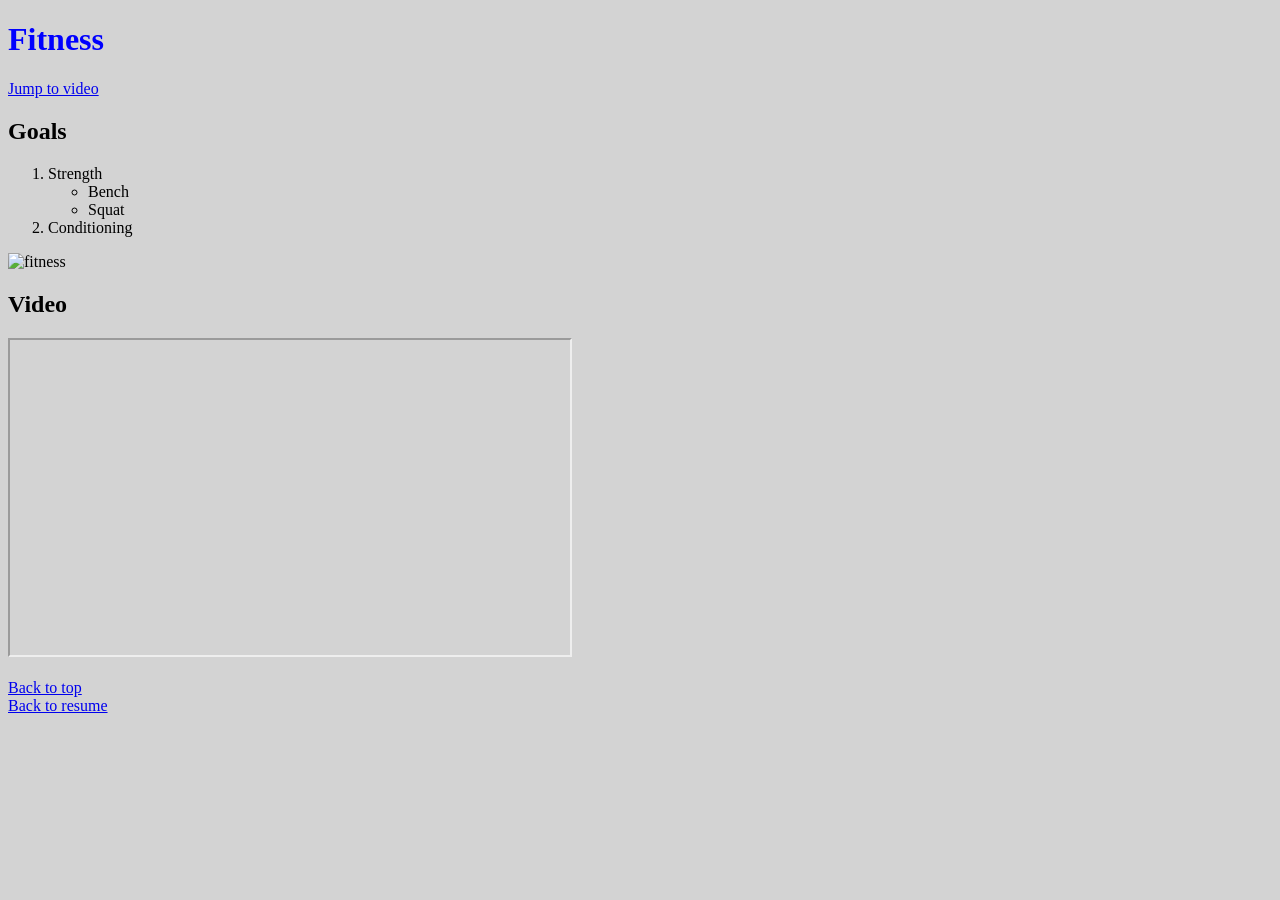
==== scratch.html @ 5bd2edaa "Add files via upload" ====
<!DOCTYPE html>
<html lang="en">
<head>
<meta charset="UTF-8">
<title>Fitness Page</title>
<link rel="stylesheet" href="scratch.css">
</head>
<body>
<h1 id="top">Fitness</h1>

<a href="#video">Jump to video</a>

<h2>Goals</h2>
<ol>
<li>Strength
<ul>
<li>Bench</li>
<li>Squat</li>
</ul>
</li>
<li>Conditioning</li>
</ol>

<img src="https://via.placeholder.com/400" alt="fitness">

<h2 id="video">Video</h2>
<iframe width="560" height="315" src="https://www.youtube.com/embed/ml6cT4AZdqI"></iframe>

<br><br>
<a href="#top">Back to top</a>
<br>
<a href="index.html">Back to resume</a>
</body>
</html>
---- scratch.css ----
body {background-color: lightgray;} h1 {color: blue;}
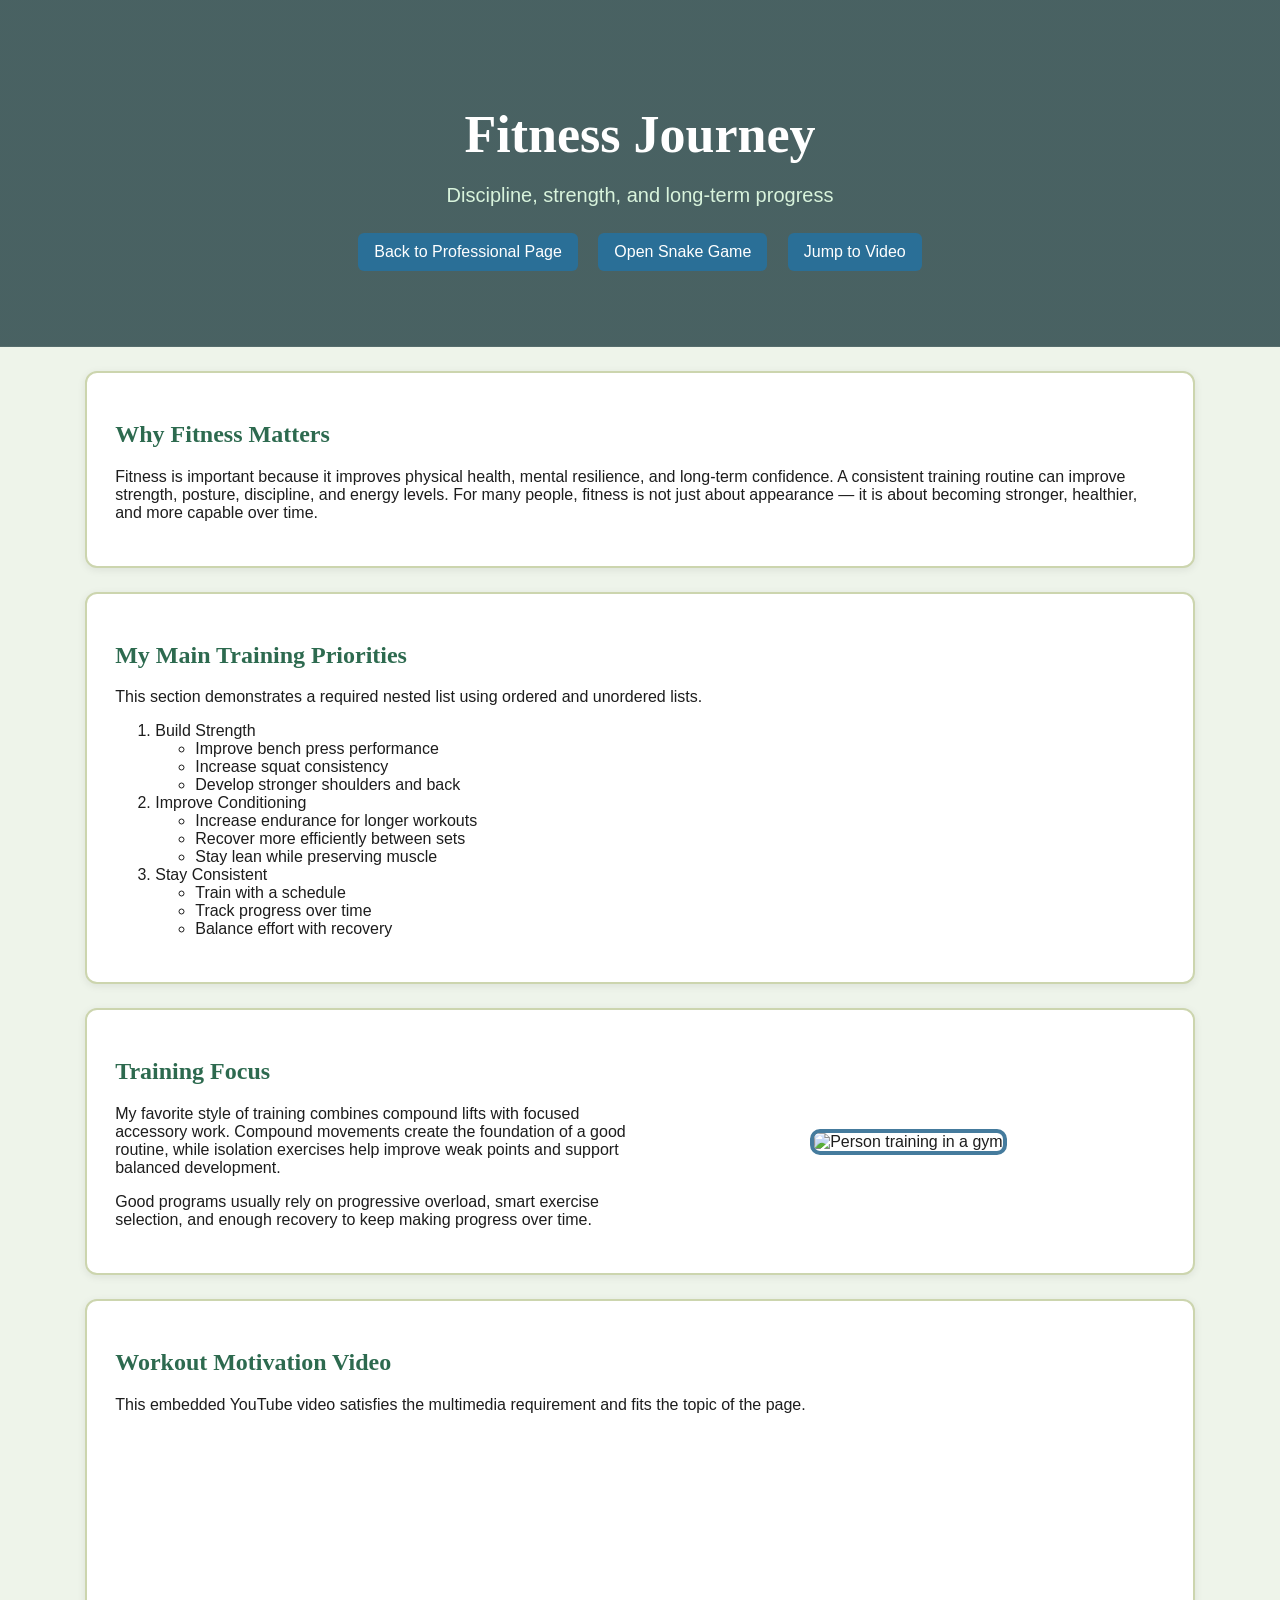
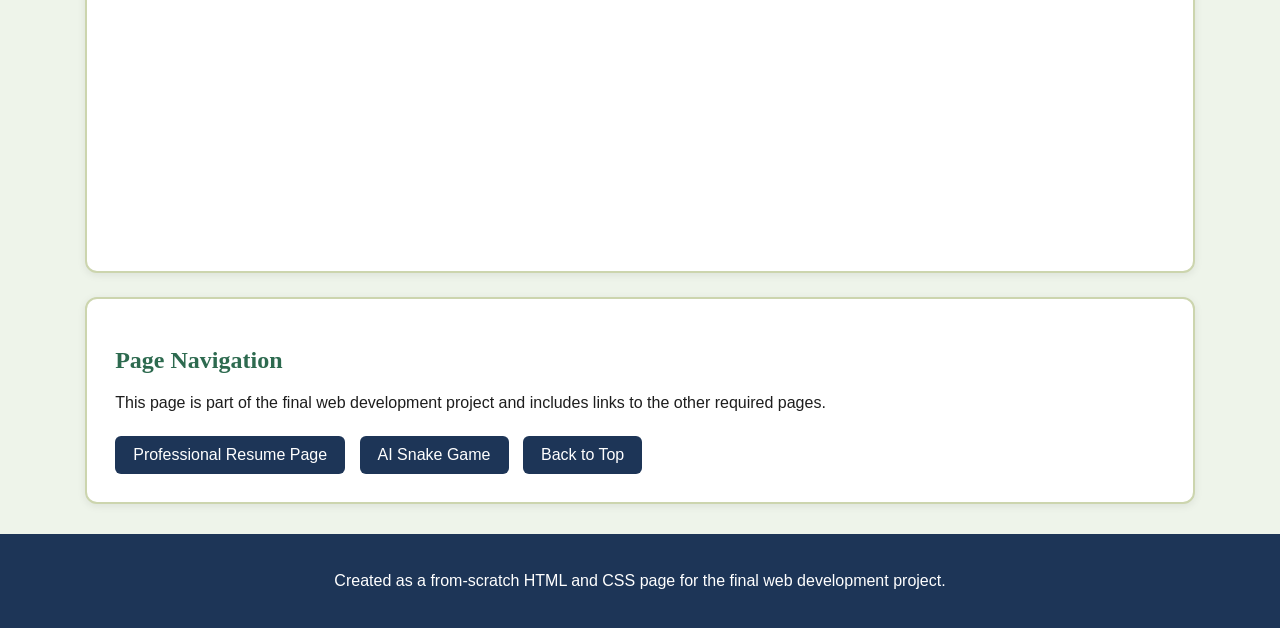
==== commit e3b1d721: "Add files via upload" ====
--- a/scratch.html
+++ b/scratch.html
@@ -1,34 +1,118 @@
 <!DOCTYPE html>
 <html lang="en">
 <head>
-<meta charset="UTF-8">
-<title>Fitness Page</title>
-<link rel="stylesheet" href="scratch.css">
+    <meta charset="UTF-8">
+    <meta name="viewport" content="width=device-width, initial-scale=1.0">
+    <title>Fitness Journey | John Wageslave</title>
+    <link rel="stylesheet" href="scratch.css">
 </head>
-<body>
-<h1 id="top">Fitness</h1>
+<body id="top">
 
-<a href="#video">Jump to video</a>
+    <div class="hero">
+        <div class="overlay">
+            <h1>Fitness Journey</h1>
+            <p class="subtitle">Discipline, strength, and long-term progress</p>
+            <div class="top-links">
+                <a href="index.html">Back to Professional Page</a>
+                <a href="snake.html">Open Snake Game</a>
+                <a href="#video-section">Jump to Video</a>
+            </div>
+        </div>
+    </div>
 
-<h2>Goals</h2>
-<ol>
-<li>Strength
-<ul>
-<li>Bench</li>
-<li>Squat</li>
-</ul>
-</li>
-<li>Conditioning</li>
-</ol>
+    <div class="content-box">
+        <h2>Why Fitness Matters</h2>
+        <p>
+            Fitness is important because it improves physical health, mental resilience, and
+            long-term confidence. A consistent training routine can improve strength, posture,
+            discipline, and energy levels. For many people, fitness is not just about appearance —
+            it is about becoming stronger, healthier, and more capable over time.
+        </p>
+    </div>
 
-<img src="https://via.placeholder.com/400" alt="fitness">
+    <div class="content-box">
+        <h2>My Main Training Priorities</h2>
+        <p>This section demonstrates a required nested list using ordered and unordered lists.</p>
+        <ol>
+            <li>
+                Build Strength
+                <ul>
+                    <li>Improve bench press performance</li>
+                    <li>Increase squat consistency</li>
+                    <li>Develop stronger shoulders and back</li>
+                </ul>
+            </li>
+            <li>
+                Improve Conditioning
+                <ul>
+                    <li>Increase endurance for longer workouts</li>
+                    <li>Recover more efficiently between sets</li>
+                    <li>Stay lean while preserving muscle</li>
+                </ul>
+            </li>
+            <li>
+                Stay Consistent
+                <ul>
+                    <li>Train with a schedule</li>
+                    <li>Track progress over time</li>
+                    <li>Balance effort with recovery</li>
+                </ul>
+            </li>
+        </ol>
+    </div>
 
-<h2 id="video">Video</h2>
-<iframe width="560" height="315" src="https://www.youtube.com/embed/ml6cT4AZdqI"></iframe>
+    <div class="content-box split-layout">
+        <div class="text-column">
+            <h2>Training Focus</h2>
+            <p>
+                My favorite style of training combines compound lifts with focused accessory work.
+                Compound movements create the foundation of a good routine, while isolation exercises
+                help improve weak points and support balanced development.
+            </p>
+            <p>
+                Good programs usually rely on progressive overload, smart exercise selection,
+                and enough recovery to keep making progress over time.
+            </p>
+        </div>
 
-<br><br>
-<a href="#top">Back to top</a>
-<br>
-<a href="index.html">Back to resume</a>
+        <div class="image-column">
+            <img
+                src="https://images.unsplash.com/photo-1517836357463-d25dfeac3438?auto=format&fit=crop&w=900&q=80"
+                alt="Person training in a gym"
+                class="fitness-image"
+            >
+        </div>
+    </div>
+
+    <div class="content-box" id="video-section">
+        <h2>Workout Motivation Video</h2>
+        <p>
+            This embedded YouTube video satisfies the multimedia requirement and fits the topic of the page.
+        </p>
+        <div class="video-wrapper">
+            <iframe
+                src="https://www.youtube.com/embed/ml6cT4AZdqI"
+                title="Workout motivation video"
+                allowfullscreen>
+            </iframe>
+        </div>
+    </div>
+
+    <div class="content-box">
+        <h2>Page Navigation</h2>
+        <p>
+            This page is part of the final web development project and includes links to the other required pages.
+        </p>
+        <div class="button-row">
+            <a class="button-link" href="index.html">Professional Resume Page</a>
+            <a class="button-link" href="snake.html">AI Snake Game</a>
+            <a class="button-link" href="#top">Back to Top</a>
+        </div>
+    </div>
+
+    <div class="footer">
+        <p>Created as a from-scratch HTML and CSS page for the final web development project.</p>
+    </div>
+
 </body>
 </html>
--- a/scratch.css
+++ b/scratch.css
@@ -1 +1,115 @@
-body {background-color: lightgray;} h1 {color: blue;}+body {
+    margin: 0;
+    padding: 0;
+    background-color: #eef4ea;
+    color: #1d1d1d;
+    font-family: Arial, Helvetica, sans-serif;
+}
+
+.hero {
+    background-image: linear-gradient(rgba(9, 41, 46, 0.72), rgba(9, 41, 46, 0.72)),
+        url('https://images.unsplash.com/photo-1517838277536-f5f99be501cd?auto=format&fit=crop&w=1400&q=80');
+    background-size: cover;
+    background-position: center;
+    color: white;
+    text-align: center;
+    padding: 70px 20px;
+}
+
+.overlay h1 {
+    margin-bottom: 10px;
+    font-size: 52px;
+    font-family: Georgia, 'Times New Roman', serif;
+}
+
+.subtitle {
+    font-size: 20px;
+    color: #d8f3dc;
+    margin-bottom: 20px;
+}
+
+.top-links a {
+    display: inline-block;
+    margin: 6px 8px;
+    padding: 10px 16px;
+    text-decoration: none;
+    color: white;
+    background-color: #2a6f97;
+    border-radius: 6px;
+}
+
+.content-box {
+    width: 82%;
+    max-width: 1100px;
+    margin: 24px auto;
+    background-color: white;
+    border: 2px solid #ccd5ae;
+    border-radius: 12px;
+    padding: 28px;
+    box-shadow: 0 2px 8px rgba(0, 0, 0, 0.08);
+}
+
+.content-box h2 {
+    color: #2d6a4f;
+    font-family: Georgia, 'Times New Roman', serif;
+}
+
+.split-layout {
+    display: flex;
+    gap: 24px;
+    align-items: center;
+    flex-wrap: wrap;
+}
+
+.text-column {
+    flex: 1 1 320px;
+}
+
+.image-column {
+    flex: 1 1 320px;
+    text-align: center;
+}
+
+.fitness-image {
+    width: 100%;
+    max-width: 450px;
+    border-radius: 10px;
+    border: 4px solid #457b9d;
+}
+
+.video-wrapper {
+    position: relative;
+    width: 100%;
+    max-width: 720px;
+    margin: 20px auto 0 auto;
+    aspect-ratio: 16 / 9;
+}
+
+.video-wrapper iframe {
+    width: 100%;
+    height: 100%;
+    border: none;
+    border-radius: 10px;
+}
+
+.button-row {
+    margin-top: 16px;
+}
+
+.button-link {
+    display: inline-block;
+    margin: 8px 10px 0 0;
+    padding: 10px 18px;
+    text-decoration: none;
+    color: white;
+    background-color: #1d3557;
+    border-radius: 6px;
+}
+
+.footer {
+    margin-top: 30px;
+    background-color: #1d3557;
+    color: white;
+    text-align: center;
+    padding: 22px;
+}
